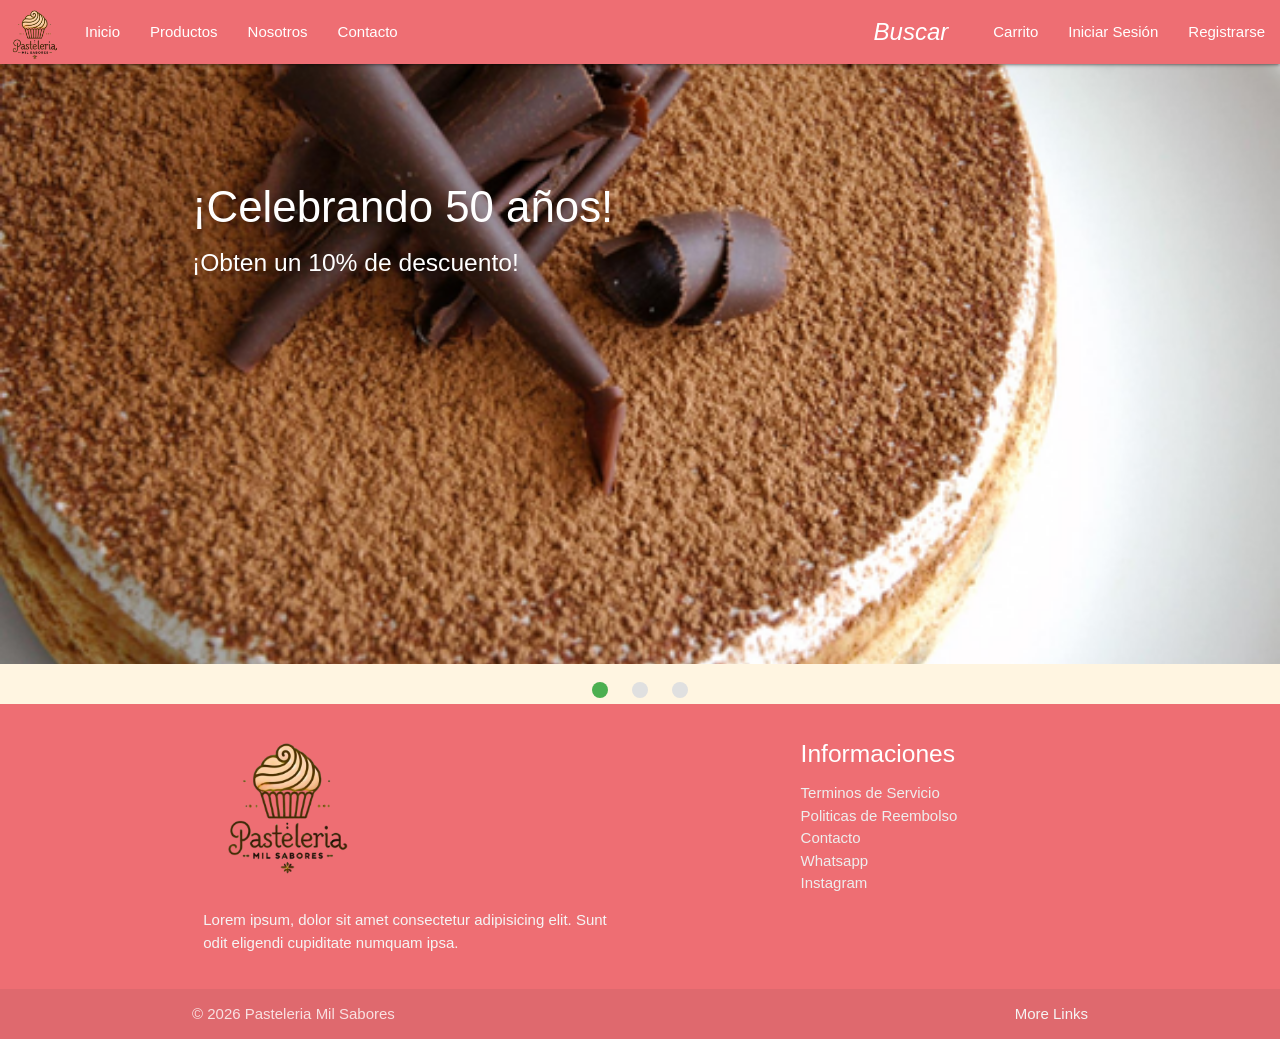
==== index.html @ b1ec16d4 "se agrego elementos de footer" ====
<!DOCTYPE html>
<html lang="en">

<head>
    <meta charset="UTF-8">
    <meta name="viewport" content="width=device-width, initial-scale=1.0">
    <title>Inicio Pasteleria Mil Sabores</title>
    <link rel="stylesheet" href="https://cdnjs.cloudflare.com/ajax/libs/materialize/1.0.0/css/materialize.min.css">
    <link rel="stylesheet" href="style.css">
</head>

<body>

    <header class="header">
        <div class="navbar-fixed">
            <nav class="navbar">
                <div class="nav-wrapper">
                    <ul id="nav-mobile" class="left hide-on-med-and-down">
                        <li>
                            <div class="logo"><img src="images/pasteleria_logo_transparent.png" alt="Logo"></div>
                        </li>
                        <li><a href="index.html">Inicio</a></li>
                        <li><a href="#">Productos</a></li>
                        <li><a href="#">Nosotros</a></li>
                        <li><a href="#">Contacto</a></li>
                    </ul>

                    <ul id="nav-mobile" class="right hide-on-med-and-down">
                        <li><a href="#"><i class="material-icons left">Buscar</i></a></li>
                        <li><a href="#">Carrito</a></li>
                        <li><a href="#">Iniciar Sesión</a></li>
                        <li><a href="#">Registrarse</a></li>
                    </ul>

                </div>
            </nav>
        </div>
    </header>


    <main>
        <div class="slider">
            <ul class="slides">
                <li><img src="images/torta_1.webp" alt="torta">
                    <div class="caption left-align">
                        <h3>¡Celebrando 50 años!</h3>
                        <h5>¡Obten un 10% de descuento!</h5>
                    </div>
                </li>
                <li><img src="images/torta_mocca.webp" alt="torta_mocca">
                    <div class="caption left-align">
                        <h3>¡Explora nuestro productos!</h3>
                        <h5>*insertar boton aqui*</h5>
                    </div>
                </li>
                <li><img src="images/torta_tres_leches.jpg" alt="torta3">
                    <div class="caption left-align">
                        <h3>¡Cotiza con nosotros!</h3>
                        <h5>Ordenes personalizadas especialmente para el cliente.</h5>
                    </div>
                </li>

            </ul>
        </div>

    </main>


    <footer class="page-footer">
        <div class="container">
            <div class="row">
                <div class="col l6 s12">
                    <div class="footer-logo"><img src="images/pasteleria_logo_transparent.png" alt="logo"></div>
                    <p class="grey-text text-lighten-4">Lorem ipsum, dolor sit amet consectetur adipisicing elit. Sunt odit eligendi cupiditate numquam ipsa.</p>
                </div>
                <div class="col l4 offset-l2 s12">
                    <h5 class="white-text">Informaciones</h5>
                    <ul>
                        <li><a class="grey-text text-lighten-3" href="#!">Terminos de Servicio</a></li>
                        <li><a class="grey-text text-lighten-3" href="#!">Politicas de Reembolso</a></li>
                        <li><a class="grey-text text-lighten-3" href="#!">Contacto</a></li>
                        <li><a class="grey-text text-lighten-3" href="#!">Whatsapp</a></li>
                        <li><a class="grey-text text-lighten-3" href="#!">Instagram</a></li>
                    </ul>
                </div>
            </div>
        </div>
        <div class="footer-copyright">
            <div class="container">
                © 2026 Pasteleria Mil Sabores
                <a class="grey-text text-lighten-4 right" href="#!">More Links</a>
            </div>
        </div>
    </footer>




    <script src="https://cdnjs.cloudflare.com/ajax/libs/materialize/1.0.0/js/materialize.min.js"></script>
    <script src="function.js"></script>
</body>

</html>
---- style.css ----
body{
    background-color: #FFF5E1;
}

.logo{
    display: flex;
    justify-content: left;
    padding: 5px;
    height: 70px;
    width: 70px;
}

.footer-logo{
    display: flex;
    justify-content: left;
    padding: 5px;
    height: 170px;
    width: 170px; 
}
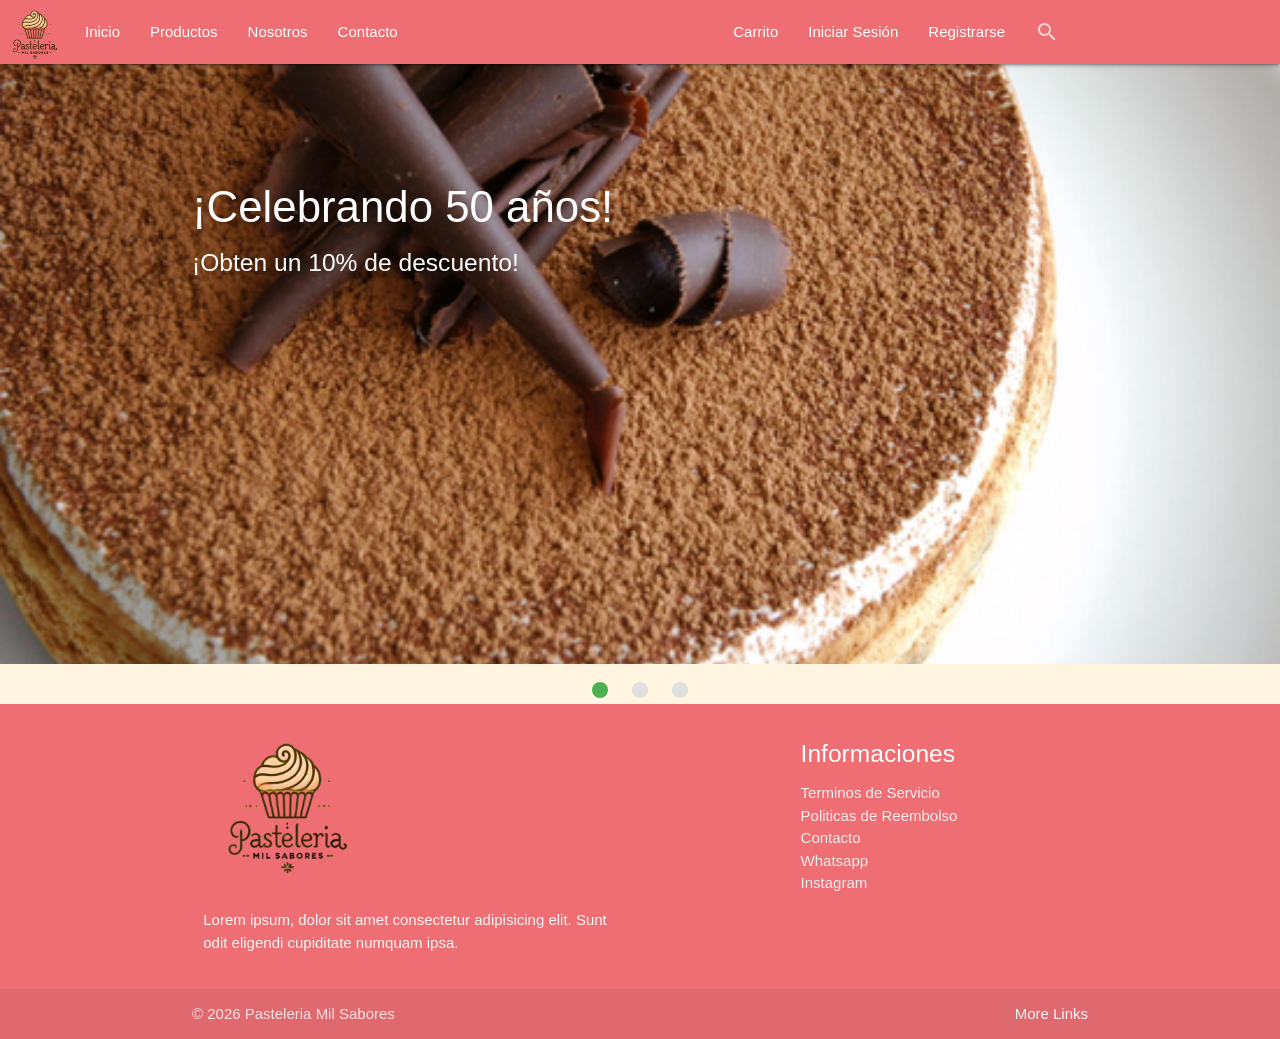
==== commit 3a212942: "barra de busqueda funcional" ====
--- a/index.html
+++ b/index.html
@@ -6,6 +6,7 @@
     <meta name="viewport" content="width=device-width, initial-scale=1.0">
     <title>Inicio Pasteleria Mil Sabores</title>
     <link rel="stylesheet" href="https://cdnjs.cloudflare.com/ajax/libs/materialize/1.0.0/css/materialize.min.css">
+    <link href="https://fonts.googleapis.com/icon?family=Material+Icons" rel="stylesheet">
     <link rel="stylesheet" href="style.css">
 </head>
 
@@ -20,16 +21,27 @@
                             <div class="logo"><img src="images/pasteleria_logo_transparent.png" alt="Logo"></div>
                         </li>
                         <li><a href="index.html">Inicio</a></li>
-                        <li><a href="#">Productos</a></li>
+                        <li><a href="productos.html">Productos</a></li>
                         <li><a href="#">Nosotros</a></li>
                         <li><a href="#">Contacto</a></li>
                     </ul>
 
                     <ul id="nav-mobile" class="right hide-on-med-and-down">
-                        <li><a href="#"><i class="material-icons left">Buscar</i></a></li>
                         <li><a href="#">Carrito</a></li>
                         <li><a href="#">Iniciar Sesión</a></li>
                         <li><a href="#">Registrarse</a></li>
+                        <li>
+                            <form class="form-search">
+                                <div class="input-field">
+
+                                    <input id="search" type="search" required>
+                                    <label class="label-icon" for="search"><i
+                                            class="medium material-icons left">search</i></label>
+                                    <i class="material-icons">close</i>
+
+                                </div>
+                            </form>
+                        </li>
                     </ul>
 
                 </div>
@@ -71,7 +83,8 @@
             <div class="row">
                 <div class="col l6 s12">
                     <div class="footer-logo"><img src="images/pasteleria_logo_transparent.png" alt="logo"></div>
-                    <p class="grey-text text-lighten-4">Lorem ipsum, dolor sit amet consectetur adipisicing elit. Sunt odit eligendi cupiditate numquam ipsa.</p>
+                    <p class="grey-text text-lighten-4">Lorem ipsum, dolor sit amet consectetur adipisicing elit. Sunt
+                        odit eligendi cupiditate numquam ipsa.</p>
                 </div>
                 <div class="col l4 offset-l2 s12">
                     <h5 class="white-text">Informaciones</h5>
--- a/style.css
+++ b/style.css
@@ -17,3 +17,18 @@
     height: 170px;
     width: 170px; 
 }
+
+  body {
+    display: flex;
+    min-height: 100vh;
+    flex-direction: column;
+  }
+
+  main {
+    flex: 1 0 auto;
+  }
+
+.form-search{
+    display: flex !important;
+    justify-content: center !important;
+}
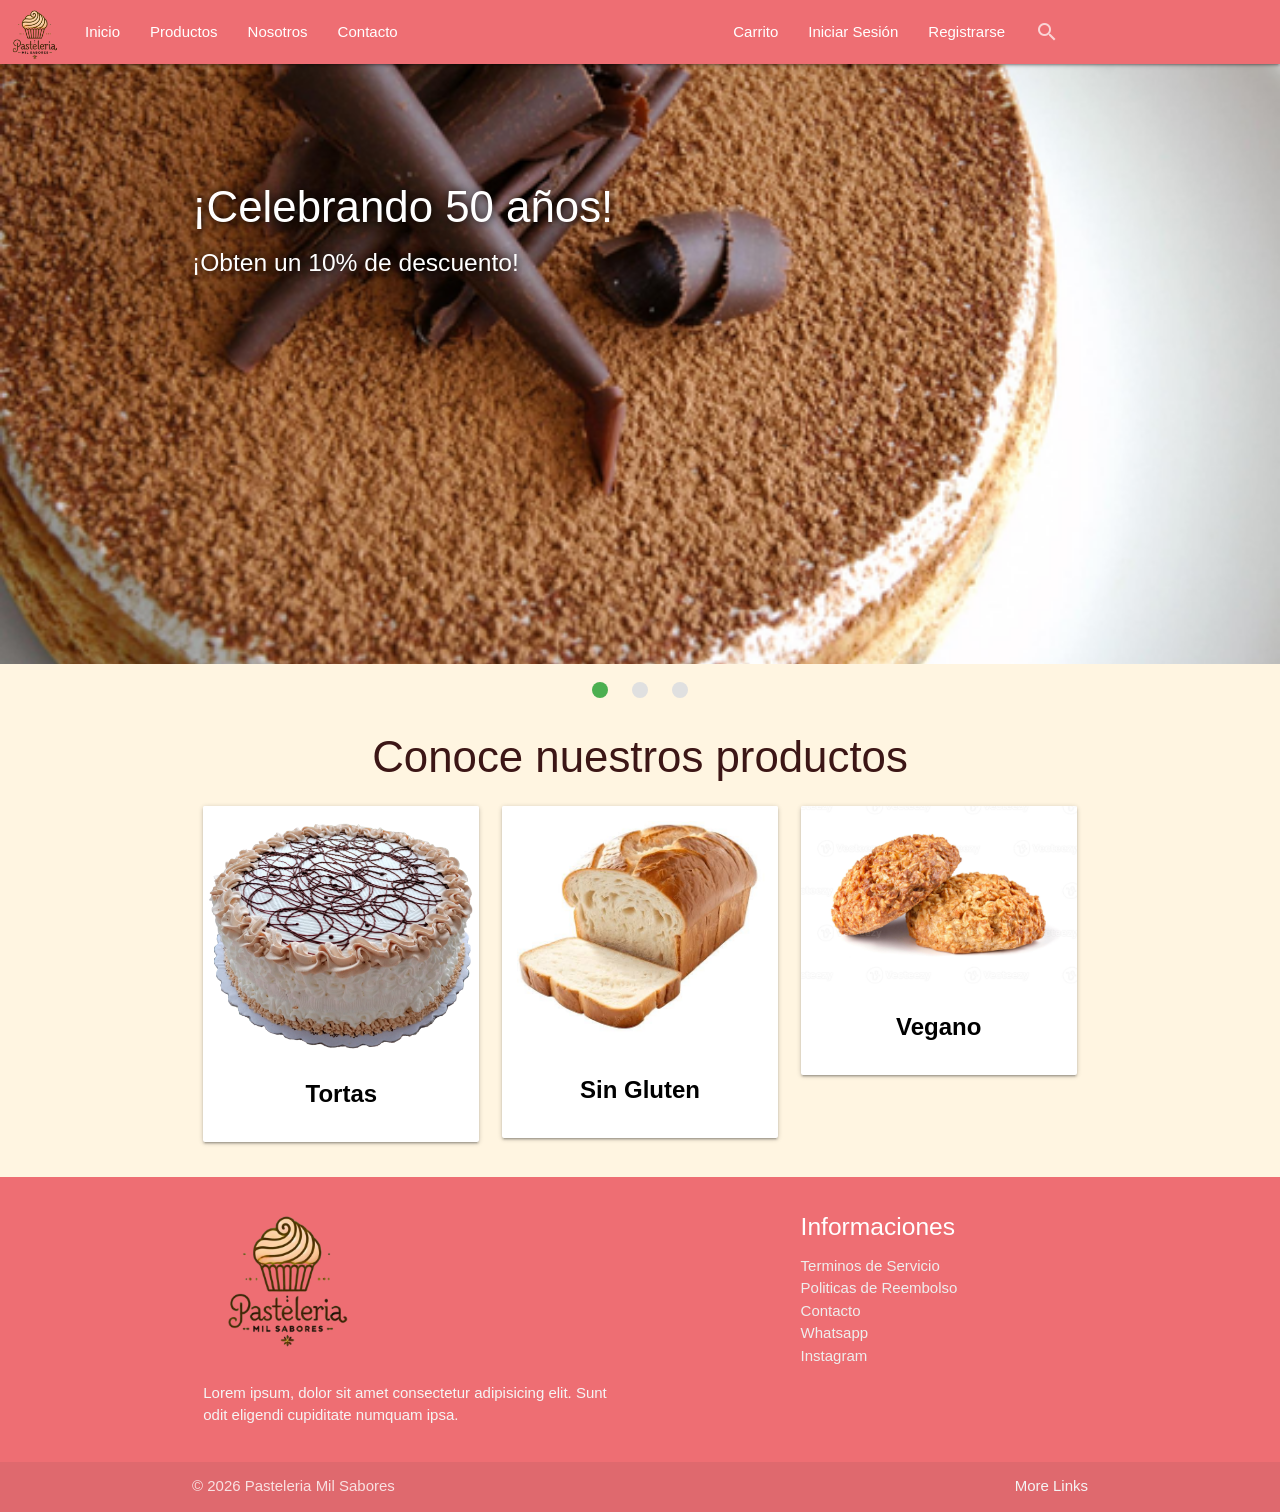
==== commit 4b1e1cb2: "se actualizo index.html y style.css" ====
--- a/index.html
+++ b/index.html
@@ -14,8 +14,9 @@
 
     <header class="header">
         <div class="navbar-fixed">
-            <nav class="navbar">
+            <nav>
                 <div class="nav-wrapper">
+                    <a href="#" data-target="mobile-demo" class="sidenav-trigger"><i class="material-icons">menu</i></a>
                     <ul id="nav-mobile" class="left hide-on-med-and-down">
                         <li>
                             <div class="logo"><img src="images/pasteleria_logo_transparent.png" alt="Logo"></div>
@@ -27,9 +28,9 @@
                     </ul>
 
                     <ul id="nav-mobile" class="right hide-on-med-and-down">
-                        <li><a href="#">Carrito</a></li>
-                        <li><a href="#">Iniciar Sesión</a></li>
-                        <li><a href="#">Registrarse</a></li>
+                        <li><a href="carrito.html">Carrito</a></li>
+                        <li><a href="inicioSesion.html">Iniciar Sesión</a></li>
+                        <li><a href="registroUsuario.html">Registrarse</a></li>
                         <li>
                             <form class="form-search">
                                 <div class="input-field">
@@ -44,10 +45,17 @@
                         </li>
                     </ul>
 
+
                 </div>
             </nav>
         </div>
     </header>
+    <ul class="sidenav" id="mobile-demo">
+        <li><a href="index.html">Inicio</a></li>
+        <li><a href="productos.html">Productos</a></li>
+        <li><a href="#">Nosotros</a></li>
+        <li><a href="#">Contacto</a></li>
+    </ul>
 
 
     <main>
@@ -55,25 +63,62 @@
             <ul class="slides">
                 <li><img src="images/torta_1.webp" alt="torta">
                     <div class="caption left-align">
-                        <h3>¡Celebrando 50 años!</h3>
-                        <h5>¡Obten un 10% de descuento!</h5>
+                        <h3 class="texto-slide">¡Celebrando 50 años!</h3>
+                        <h5 class="texto-slide">¡Obten un 10% de descuento!</h5>
                     </div>
                 </li>
                 <li><img src="images/torta_mocca.webp" alt="torta_mocca">
-                    <div class="caption left-align">
-                        <h3>¡Explora nuestro productos!</h3>
-                        <h5>*insertar boton aqui*</h5>
+                    <div class="caption center-align">
+                        <h3 class="texto-slide">¡Explora nuestro productos!</h3>
+                        <h5 class="texto-slide">Tenemos reposteria para todo tipo de gustos.</h5>
+                        <a href="productos.html" class="waves-effect waves-light btn-large">Ver más</a>
                     </div>
                 </li>
                 <li><img src="images/torta_tres_leches.jpg" alt="torta3">
-                    <div class="caption left-align">
-                        <h3>¡Cotiza con nosotros!</h3>
-                        <h5>Ordenes personalizadas especialmente para el cliente.</h5>
+                    <div class="caption right-align">
+                        <h3 class="texto-slide">¡Cotiza con nosotros!</h3>
+                        <h5 class="texto-slide">Ordenes personalizadas especialmente para el cliente.</h5>
+                        <a class="waves-effect waves-light btn-large">Contacto</a>
                     </div>
                 </li>
 
             </ul>
         </div>
+        <div class="container">
+            <h3 class="texto-main">Conoce nuestros productos</h3>
+            <div class="row center-align">
+                <div class="col s7 m4">
+                    <div class="card">
+                        <div class="card-image">
+                            <img src="images/torta_circular_vainilla.png">
+                        </div>
+                        <div class="card-content">
+                            <span class="card-title center-align text-categoria"><a href="#">Tortas</a></span>
+                        </div>
+                    </div>
+                </div>
+                <div class="col s7 m4">
+                    <div class="card">
+                        <div class="card-image">
+                            <img src="images/Pan_Sin_Gluten.jpg">
+                        </div>
+                        <div class="card-content">
+                            <span class="card-title center-align text-categoria"><a href="#">Sin Gluten</a></span>
+                        </div>
+                    </div>
+                </div>
+                <div class="col s7 m4">
+                    <div class="card">
+                        <div class="card-image">
+                            <img src="images/Galletas_Veganas_de_Avena.jpg">
+                        </div>
+                        <div class="card-content">
+                            <span class="card-title center-align text-categoria"><a href="#">Vegano</a></span>
+                        </div>
+                    </div>
+                </div>
+                
+            </div>
 
     </main>
 
--- a/style.css
+++ b/style.css
@@ -31,4 +31,29 @@
 .form-search{
     display: flex !important;
     justify-content: center !important;
+}
+
+.precio{
+  color: darkred;
+}
+
+.texto-slide{
+  text-shadow: #000000 1px 0 10px;
+}
+
+.texto-main{
+  display: flex;
+  justify-content: center;
+  color:rgb(60, 22, 22);
+}
+
+.text-categoria a{
+  text-decoration: none;
+  color:black;
+  transition: color 1s;
+  font-weight: bold;
+}
+
+.text-categoria a:hover{
+  color: rgb(187, 79, 193);
 }
